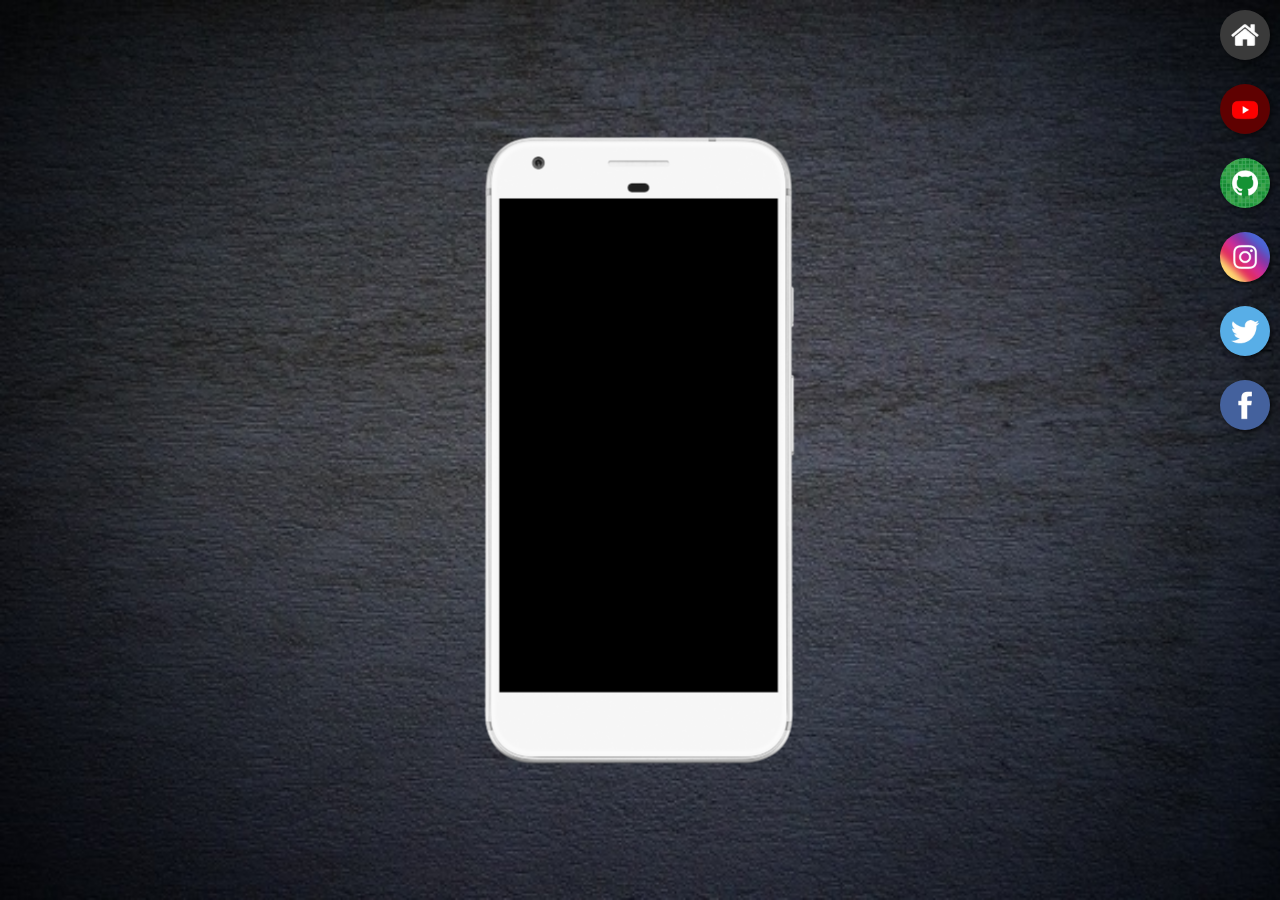
==== index.html @ 1f0aa1f7 "fazendo o projeto" ====
<!DOCTYPE html>
<html lang="pt-br">
<head>
    <meta charset="UTF-8">
    <meta name="viewport" content="width=device-width, initial-scale=1.0">
    <title>projeto-social</title>
    <link rel="stylesheet" href="estilo.css">
</head>
<body>
    <main>
        <section id="cel"></section>
        <section id="app">
            <a href="#" target="tela"><img src="imagens/logo-home.jpg" alt="home"></a><br>
            <a href="#" target="tela"><img src="imagens/logo-youtube.jpg" alt="youtube"></a><br>
            <a href="#" target="tela"><img src="imagens/logo-github.jpg" alt="github"></a><br>
            <a href="#" target="tela"><img src="imagens/logo-instagram.jpg" alt="instagram"></a><br>
            <a href="#" target="tela"><img src="imagens/logo-twitter.jpg" alt="twitter"></a><br>
            <a href="#" target="tela"><img src="imagens/logo-facebook.jpg" alt="facebook"></a><br>
        </section>
    </main>
    
</body>
</html>
---- estilo.css ----
@charset "UTF-8";

* {
    margin: 0px;
    padding: 0px;
}
body {
    width: 100vw;
    height: 100vh;
    background-color: black;
    font-family: Arial, Helvetica, sans-serif;
}

main {
    background: green url(imagens/wall-black.jpg) center center no-repeat;
    background-size: cover;
    height: 100vh;
    position: relative;
}
section#cel {
    background-image: url(imagens/mobile.png);
    background-repeat: no-repeat;
    width: 311px;
    height: 627px;
    position: absolute;
    
    top: 50%;
    left: 50%;
    transform: translate(-50%, -50%);
}
section#app {
    text-align: right; 
}
section#app a {
    color: rgb(128, 126, 126);
}
section#app  img {
    width: 50px;
    height: 50px;
    border-radius: 50%;
    margin: 10px;
    box-shadow: 2px 2px 5px rgba(0, 0, 0, 0.600);
    box-sizing: border-box;
} 
section#app img:hover {
    position: relative;
    transform: translate(-5px,-5px);
    box-shadow: 5px 5px 10px rgba(0, 0, 0, 0.600);
    border:3px solid white;
    transition: border 1s, transform .8s,box-shadow .9s;
}
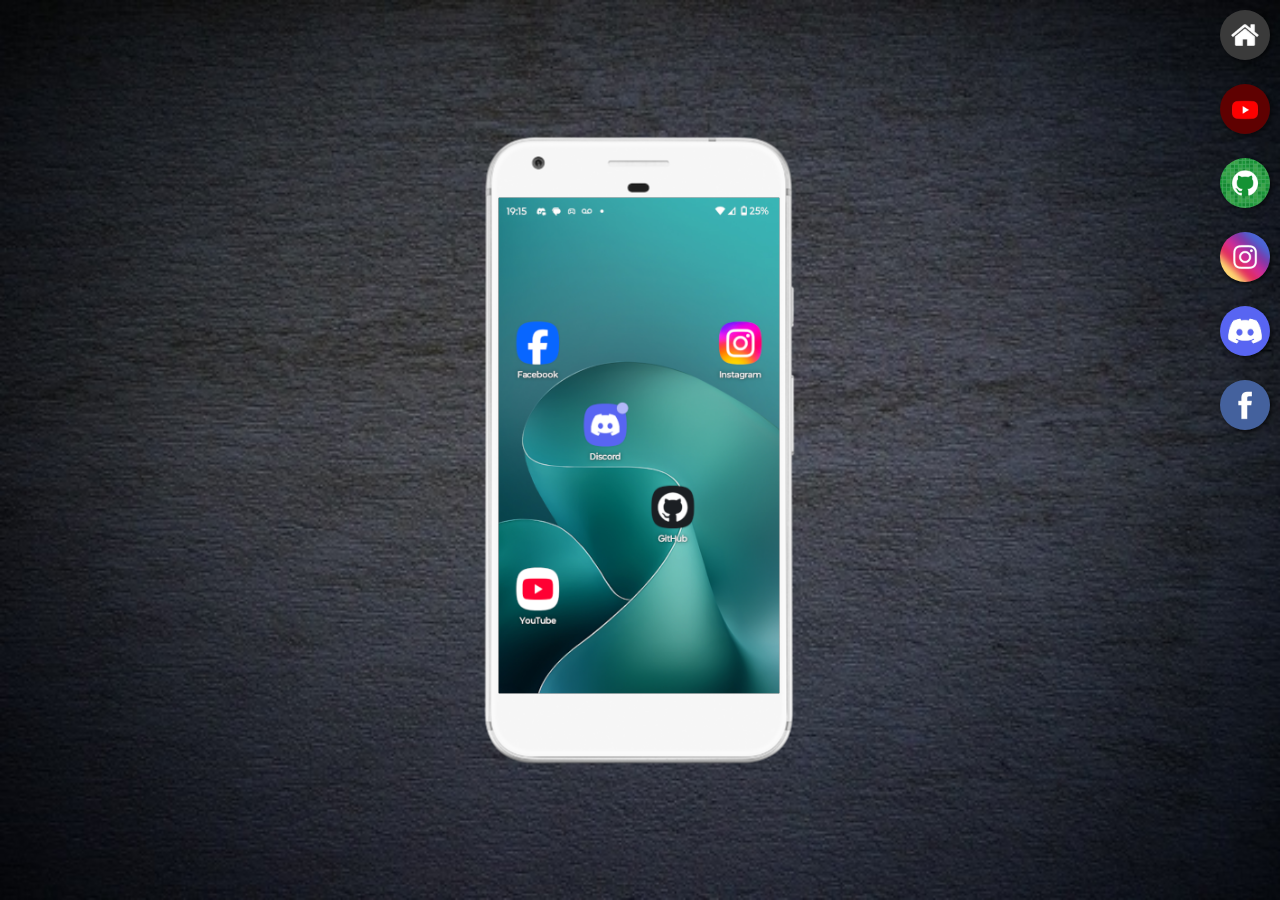
==== commit f83f7726: "fazendo as telas do projeto-social" ====
--- a/index.html
+++ b/index.html
@@ -8,13 +8,17 @@
 </head>
 <body>
     <main>
-        <section id="cel"></section>
+        <section id="cel">
+            <iframe src="home.html" frameborder="0" name="tela" id="tela">
+                [seu navegador infelizamente não suporta iframes]
+            </iframe>
+        </section>
         <section id="app">
-            <a href="#" target="tela"><img src="imagens/logo-home.jpg" alt="home"></a><br>
+            <a href="home.html" target="tela"><img src="imagens/logo-home.jpg" alt="home"></a><br>
             <a href="#" target="tela"><img src="imagens/logo-youtube.jpg" alt="youtube"></a><br>
             <a href="#" target="tela"><img src="imagens/logo-github.jpg" alt="github"></a><br>
             <a href="#" target="tela"><img src="imagens/logo-instagram.jpg" alt="instagram"></a><br>
-            <a href="#" target="tela"><img src="imagens/logo-twitter.jpg" alt="twitter"></a><br>
+            <a href="discord.html" target="tela"><img src="imagens/logo-disc.jpg" alt="discord"></a><br>
             <a href="#" target="tela"><img src="imagens/logo-facebook.jpg" alt="facebook"></a><br>
         </section>
     </main>
--- a/estilo.css
+++ b/estilo.css
@@ -28,6 +28,13 @@
     left: 50%;
     transform: translate(-50%, -50%);
 }
+#tela {
+    position: relative;
+    top: 61px;
+    left: 14px;
+    width: 281px;
+    height: 496px;
+}
 section#app {
     text-align: right; 
 }
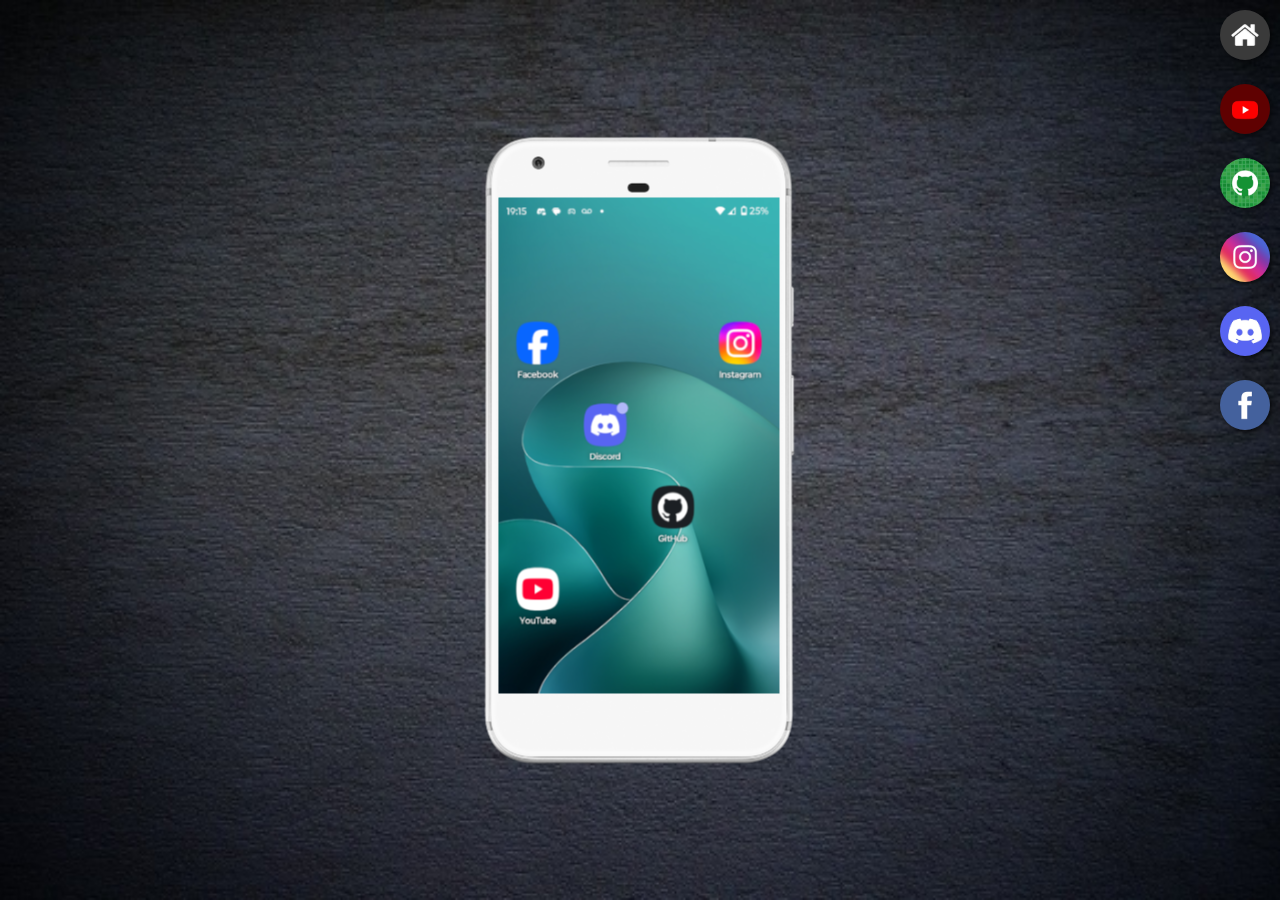
==== commit d4fb10d4: "Update index.html" ====
--- a/index.html
+++ b/index.html
@@ -4,22 +4,23 @@
     <meta charset="UTF-8">
     <meta name="viewport" content="width=device-width, initial-scale=1.0">
     <title>projeto-social</title>
+    <link rel="shortcut icon" href="imagens/favicon.ico" type="image/x-icon">
     <link rel="stylesheet" href="estilo.css">
 </head>
 <body>
     <main>
         <section id="cel">
-            <iframe src="home.html" frameborder="0" name="tela" id="tela">
+            <iframe src="home.html" frameborder="0" name="tela" id="tela" sandbox="sandbox" referrerpolicy="no-referrer">
                 [seu navegador infelizamente não suporta iframes]
             </iframe>
         </section>
         <section id="app">
             <a href="home.html" target="tela"><img src="imagens/logo-home.jpg" alt="home"></a><br>
-            <a href="#" target="tela"><img src="imagens/logo-youtube.jpg" alt="youtube"></a><br>
-            <a href="#" target="tela"><img src="imagens/logo-github.jpg" alt="github"></a><br>
-            <a href="#" target="tela"><img src="imagens/logo-instagram.jpg" alt="instagram"></a><br>
+            <a href="youtube.html" target="tela"><img src="imagens/logo-youtube.jpg" alt="youtube"></a><br>
+            <a href="github.html" target="tela"><img src="imagens/logo-github.jpg" alt="github"></a><br>
+            <a href="instagram.html" target="tela"><img src="imagens/logo-instagram.jpg" alt="instagram"></a><br>
             <a href="discord.html" target="tela"><img src="imagens/logo-disc.jpg" alt="discord"></a><br>
-            <a href="#" target="tela"><img src="imagens/logo-facebook.jpg" alt="facebook"></a><br>
+            <a href="facebook.html" target="tela"><img src="imagens/logo-facebook.jpg" alt="facebook"></a><br>
         </section>
     </main>
     
